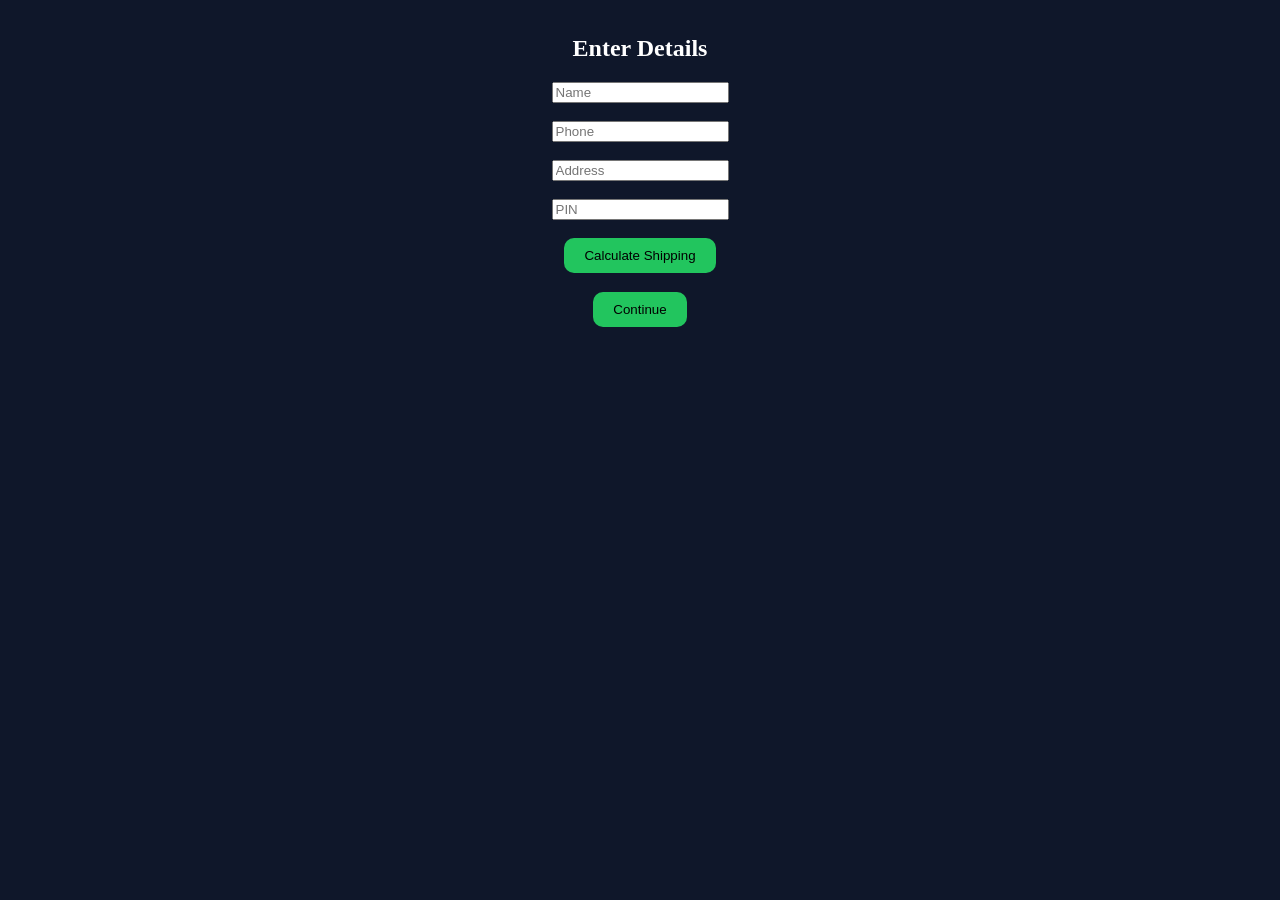
==== details.html @ d51bd950 "Create details.html" ====
<!DOCTYPE html>
<html>
<head>
<title>Details</title>
<link rel="stylesheet" href="style.css">
</head>
<body>

<div class="container">

<h2>Enter Details</h2>

<input id="name" placeholder="Name"><br><br>
<input id="phone" placeholder="Phone"><br><br>
<input id="address" placeholder="Address"><br><br>
<input id="pin" placeholder="PIN"><br><br>

<button onclick="calc()">Calculate Shipping</button>

<h3 id="ship"></h3>

<button onclick="next()">Continue</button>

</div>

<script>
const cart=JSON.parse(localStorage.getItem("cart"));

const weights=[4,0.5,0.3,0.3,0.25,0.15,0.3,0.25,0.2,0.2,0.2,0.2,0.2,0.2,0.3,0.2,0.2,0.2,0.2,0.2,0.2,0.3];

function calc(){
  let w=0;
  cart.forEach(i=> w+=weights[i]);

  let ship=0;

  if(w<=2) ship=120;
  else if(w<=5) ship=200;
  else ship=700;

  document.getElementById("ship").innerText="Shipping ₹"+ship;
  localStorage.setItem("ship",ship);
}

function next(){
  localStorage.setItem("name",name.value);
  localStorage.setItem("phone",phone.value);
  localStorage.setItem("address",address.value);
  localStorage.setItem("pin",pin.value);
  window.location="summary.html";
}
</script>

</body>
</html>
---- style.css ----
body { margin:0; font-family:Poppins; background:#0f172a; color:white; }
body::after { content:""; display:block; height:120px; }

.container { padding:15px; text-align:center; }
.title { font-size:26px; }

.desc { font-size:13px; font-style:italic; color:#cbd5f5; }

.contact {
  display:inline-block;
  background:#22c55e;
  color:black;
  padding:6px 12px;
  border-radius:8px;
  margin-top:10px;
}

.highlight {
  margin:20px auto;
  padding:15px;
  border-radius:14px;
  background:#6366f1;
  cursor:pointer;
}

.grid {
  display:grid;
  grid-template-columns:repeat(2,1fr);
  gap:10px;
  padding:10px;
}

.book {
  background:#1e293b;
  padding:10px;
  border-radius:10px;
}

.book.selected { border:2px solid #22c55e; }

.old { text-decoration:line-through; color:#94a3b8; }
.new { color:#22c55e; font-weight:bold; }

.cart {
  position:fixed;
  bottom:0;
  width:100%;
  background:black;
  display:flex;
  justify-content:space-between;
  padding:10px;
}

button {
  padding:10px 20px;
  border:none;
  border-radius:10px;
  background:#22c55e;
}

button:disabled { background:gray; }
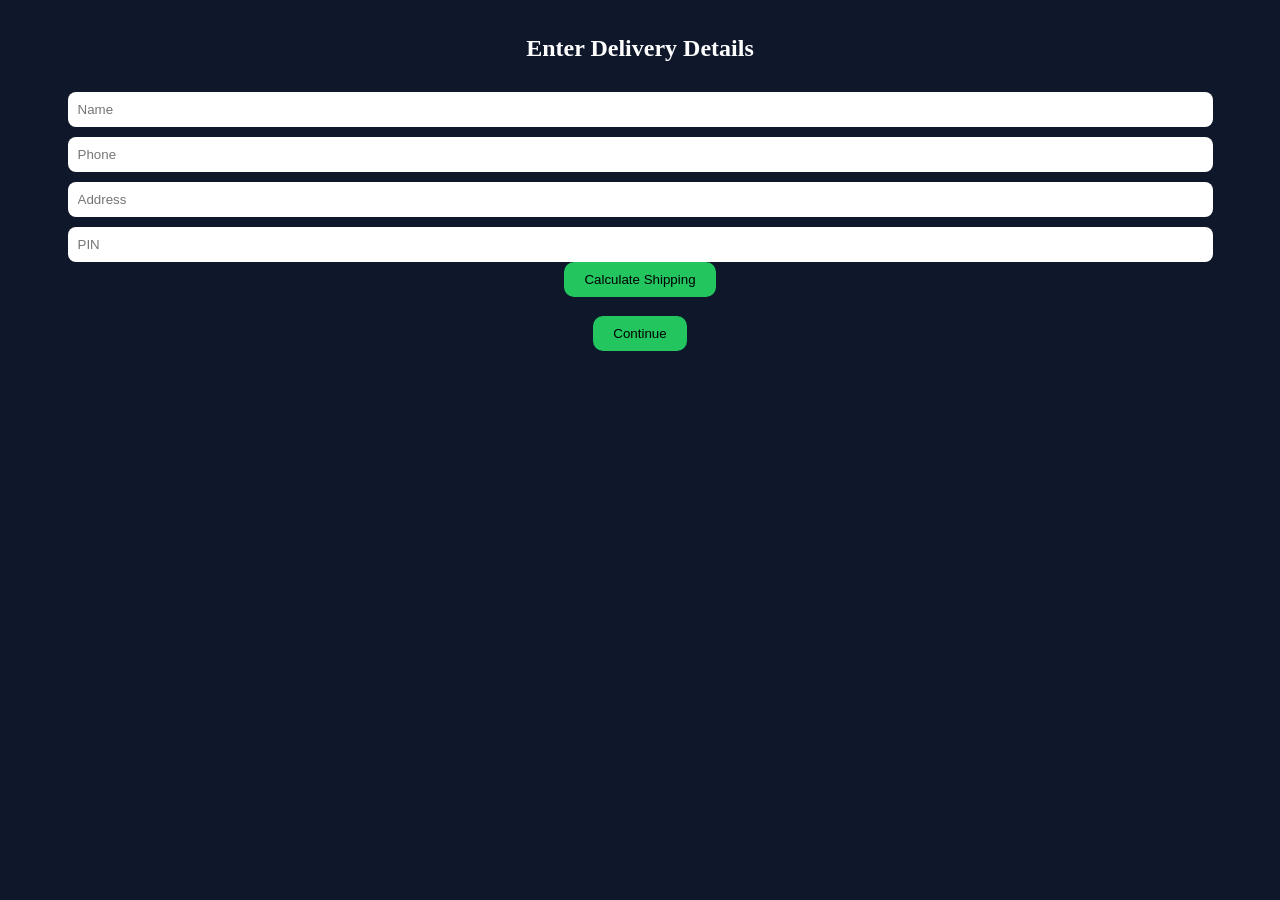
==== commit 2cf315dd: "Update details.html" ====
--- a/details.html
+++ b/details.html
@@ -2,18 +2,19 @@
 <html>
 <head>
 <title>Details</title>
+<meta name="viewport" content="width=device-width, initial-scale=1.0">
 <link rel="stylesheet" href="style.css">
 </head>
 <body>
 
 <div class="container">
 
-<h2>Enter Details</h2>
+<h2>Enter Delivery Details</h2>
 
-<input id="name" placeholder="Name"><br><br>
-<input id="phone" placeholder="Phone"><br><br>
-<input id="address" placeholder="Address"><br><br>
-<input id="pin" placeholder="PIN"><br><br>
+<input id="name" placeholder="Name">
+<input id="phone" placeholder="Phone">
+<input id="address" placeholder="Address">
+<input id="pin" placeholder="PIN">
 
 <button onclick="calc()">Calculate Shipping</button>
 
@@ -25,29 +26,27 @@
 
 <script>
 const cart=JSON.parse(localStorage.getItem("cart"));
-
 const weights=[4,0.5,0.3,0.3,0.25,0.15,0.3,0.25,0.2,0.2,0.2,0.2,0.2,0.2,0.3,0.2,0.2,0.2,0.2,0.2,0.2,0.3];
 
 function calc(){
-  let w=0;
-  cart.forEach(i=> w+=weights[i]);
+let w=0;
+cart.forEach(i=> w+=weights[i]);
 
-  let ship=0;
+let ship=0;
+if(w<=2) ship=120;
+else if(w<=5) ship=200;
+else ship=700;
 
-  if(w<=2) ship=120;
-  else if(w<=5) ship=200;
-  else ship=700;
-
-  document.getElementById("ship").innerText="Shipping ₹"+ship;
-  localStorage.setItem("ship",ship);
+document.getElementById("ship").innerText="Shipping ₹"+ship;
+localStorage.setItem("ship",ship);
 }
 
 function next(){
-  localStorage.setItem("name",name.value);
-  localStorage.setItem("phone",phone.value);
-  localStorage.setItem("address",address.value);
-  localStorage.setItem("pin",pin.value);
-  window.location="summary.html";
+localStorage.setItem("name",name.value);
+localStorage.setItem("phone",phone.value);
+localStorage.setItem("address",address.value);
+localStorage.setItem("pin",pin.value);
+window.location="summary.html";
 }
 </script>
 
--- a/style.css
+++ b/style.css
@@ -1,61 +1,117 @@
-body { margin:0; font-family:Poppins; background:#0f172a; color:white; }
-body::after { content:""; display:block; height:120px; }
+body {
+margin:0;
+font-family:Poppins;
+background:#0f172a;
+color:white;
+}
 
-.container { padding:15px; text-align:center; }
-.title { font-size:26px; }
+body::after {
+content:"";
+display:block;
+height:120px;
+}
 
-.desc { font-size:13px; font-style:italic; color:#cbd5f5; }
+.container {
+padding:15px;
+text-align:center;
+}
+
+.title { font-size:24px; }
+
+.desc {
+font-size:13px;
+font-style:italic;
+color:#cbd5f5;
+}
 
 .contact {
-  display:inline-block;
-  background:#22c55e;
-  color:black;
-  padding:6px 12px;
-  border-radius:8px;
-  margin-top:10px;
+display:inline-block;
+background:#22c55e;
+color:black;
+padding:6px 12px;
+border-radius:8px;
+margin-top:10px;
 }
 
 .highlight {
-  margin:20px auto;
-  padding:15px;
-  border-radius:14px;
-  background:#6366f1;
-  cursor:pointer;
+margin:20px auto;
+padding:14px;
+border-radius:12px;
+background:#6366f1;
+font-weight:bold;
+cursor:pointer;
+}
+
+.view-btn {
+display:block;
+margin:15px auto;
+padding:12px;
+background:#f97316;
+color:white;
+border-radius:10px;
+font-weight:bold;
+text-decoration:none;
 }
 
 .grid {
-  display:grid;
-  grid-template-columns:repeat(2,1fr);
-  gap:10px;
-  padding:10px;
+display:grid;
+grid-template-columns:repeat(2,1fr);
+gap:10px;
+padding:10px;
 }
 
 .book {
-  background:#1e293b;
-  padding:10px;
-  border-radius:10px;
+background:#1e293b;
+padding:10px;
+border-radius:10px;
+text-align:left;
 }
 
-.book.selected { border:2px solid #22c55e; }
+.book.selected {
+border:2px solid #22c55e;
+}
 
-.old { text-decoration:line-through; color:#94a3b8; }
-.new { color:#22c55e; font-weight:bold; }
+.special {
+border:2px solid gold;
+}
+
+.note {
+font-size:11px;
+color:#fde047;
+}
+
+.new {
+color:#22c55e;
+font-weight:bold;
+}
 
 .cart {
-  position:fixed;
-  bottom:0;
-  width:100%;
-  background:black;
-  display:flex;
-  justify-content:space-between;
-  padding:10px;
+position:fixed;
+bottom:0;
+width:100%;
+background:black;
+display:flex;
+justify-content:space-between;
+padding:10px;
 }
 
 button {
-  padding:10px 20px;
-  border:none;
-  border-radius:10px;
-  background:#22c55e;
+padding:10px 20px;
+border:none;
+border-radius:10px;
+background:#22c55e;
 }
 
-button:disabled { background:gray; }+button:disabled { background:gray; }
+
+input {
+width:90%;
+padding:10px;
+border-radius:8px;
+border:none;
+margin-top:10px;
+}
+
+@media(max-width:600px){
+.title { font-size:20px; }
+}
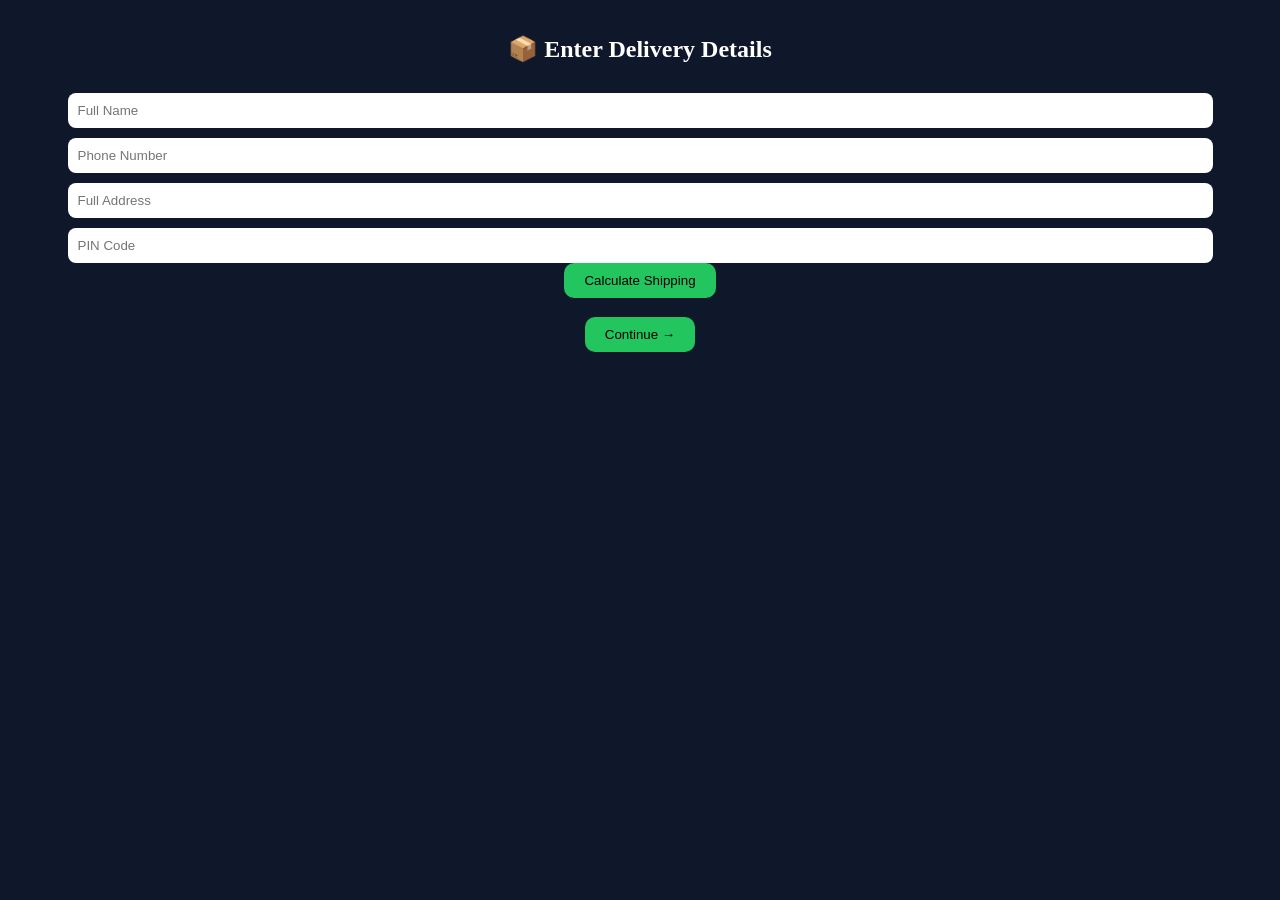
==== commit cf95fb9c: "Update details.html" ====
--- a/details.html
+++ b/details.html
@@ -1,7 +1,7 @@
 <!DOCTYPE html>
 <html>
 <head>
-<title>Details</title>
+<title>Delivery Details</title>
 <meta name="viewport" content="width=device-width, initial-scale=1.0">
 <link rel="stylesheet" href="style.css">
 </head>
@@ -9,44 +9,59 @@
 
 <div class="container">
 
-<h2>Enter Delivery Details</h2>
+<h2>📦 Enter Delivery Details</h2>
 
-<input id="name" placeholder="Name">
-<input id="phone" placeholder="Phone">
-<input id="address" placeholder="Address">
-<input id="pin" placeholder="PIN">
+<input id="name" placeholder="Full Name">
+<input id="phone" placeholder="Phone Number">
+<input id="address" placeholder="Full Address">
+<input id="pin" placeholder="PIN Code">
 
 <button onclick="calc()">Calculate Shipping</button>
 
 <h3 id="ship"></h3>
 
-<button onclick="next()">Continue</button>
+<button onclick="next()">Continue →</button>
 
 </div>
 
 <script>
-const cart=JSON.parse(localStorage.getItem("cart"));
-const weights=[4,0.5,0.3,0.3,0.25,0.15,0.3,0.25,0.2,0.2,0.2,0.2,0.2,0.2,0.3,0.2,0.2,0.2,0.2,0.2,0.2,0.3];
+const cart = JSON.parse(localStorage.getItem("cart"));
 
+const weights = [
+4,0.5,0.3,0.3,0.25,0.15,0.3,0.25,0.2,0.2,0.2,0.2,0.2,0.2,0.3,0.2,0.2,0.2,0.2,0.2,0.2,0.3
+];
+
+// SHIPPING CALCULATION
 function calc(){
-let w=0;
-cart.forEach(i=> w+=weights[i]);
+let w = 0;
+cart.forEach(i => w += weights[i]);
 
-let ship=0;
-if(w<=2) ship=120;
-else if(w<=5) ship=200;
-else ship=700;
+let ship = 0;
 
-document.getElementById("ship").innerText="Shipping ₹"+ship;
-localStorage.setItem("ship",ship);
+if(w <= 2) ship = 100;
+else if(w <= 5) ship = 180;
+else ship = 400;
+
+document.getElementById("ship").innerHTML =
+`📦 Total Weight: ${w.toFixed(2)} kg <br> 🚚 Shipping: ₹${ship}`;
+
+localStorage.setItem("ship", ship);
 }
 
+// SAVE DETAILS
 function next(){
-localStorage.setItem("name",name.value);
-localStorage.setItem("phone",phone.value);
-localStorage.setItem("address",address.value);
-localStorage.setItem("pin",pin.value);
-window.location="summary.html";
+
+if(!name.value || !phone.value || !address.value || !pin.value){
+alert("Please fill all details");
+return;
+}
+
+localStorage.setItem("name", name.value);
+localStorage.setItem("phone", phone.value);
+localStorage.setItem("address", address.value);
+localStorage.setItem("pin", pin.value);
+
+window.location = "summary.html";
 }
 </script>
 
--- a/style.css
+++ b/style.css
@@ -80,6 +80,12 @@
 color:#fde047;
 }
 
+.old {
+text-decoration:line-through;
+color:#94a3b8;
+font-size:12px;
+}
+
 .new {
 color:#22c55e;
 font-weight:bold;
@@ -93,6 +99,11 @@
 display:flex;
 justify-content:space-between;
 padding:10px;
+}
+
+.ship-note {
+font-size:11px;
+color:#94a3b8;
 }
 
 button {
@@ -110,8 +121,4 @@
 border-radius:8px;
 border:none;
 margin-top:10px;
-}
-
-@media(max-width:600px){
-.title { font-size:20px; }
 }
